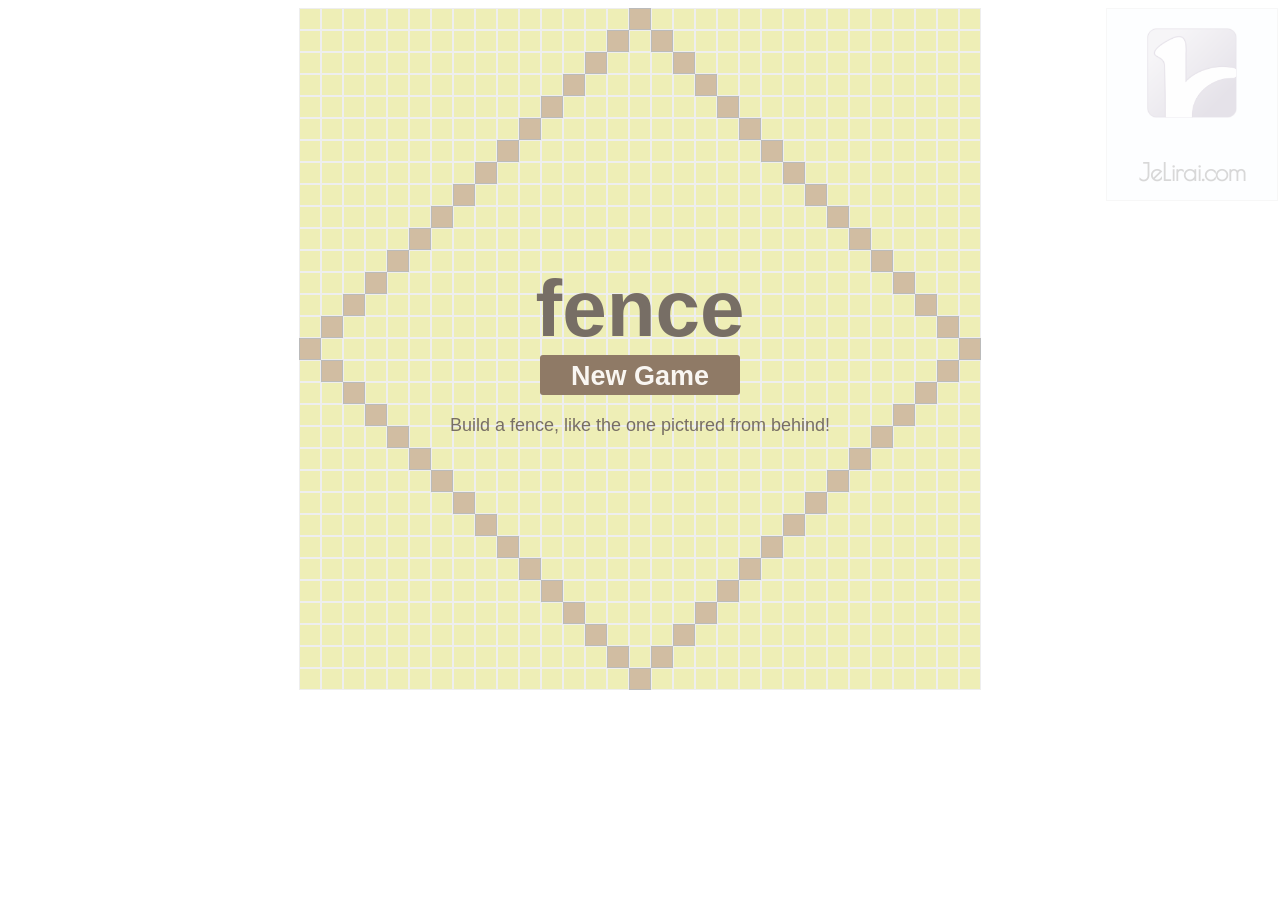
==== fence/index.html @ e88d5cb5 "analytics" ====
<!DOCTYPE html PUBLIC>
<html>
<head>
    <meta charset="utf-8">
    <link rel="shortcut icon" href="favicon.ico">
    <script type="text/javascript" src="jquery/1.10.2/jquery-1.10.2.min.js" ></script>
	<title>fence</title>
</head>
<body>
	<style type="text/css">
		.hide {
			display: none;
		}
		.content {
			margin: 0 auto;
			display: table;

		}
		.clear {
			clear: both;
		}
		.you-win,
		.hello-div {
			background-color: rgba(204, 204, 204, 0.34);
			height: 100%;
			position: absolute;
			z-index: 2;
			width: 100%;
		}
		.you-win {
		}
			.you-win .start-button,
			.hello-div .start-button {
				font-weight: bold;
				background: #8f7a66;
				border-radius: 3px;
				padding: 0 20px;
				text-decoration: none;
				color: #f9f6f2;
				height: 40px;
				line-height: 42px;
				cursor: pointer;
				display: block;
				text-align: center;
				font-family: "Clear Sans", "Helvetica Neue", Arial, sans-serif;
				font-size: 27px;
				width: 160px;
				margin: 0 auto;
			}
			

			.you-win h1,
			.hello-div h1 {
				color: #776e65;
				font-family: "Clear Sans", "Helvetica Neue", Arial, sans-serif;
				font-size: 80px;
				font-weight: bold;
				margin: 0 auto;
				display: table;
				margin-top: 255px;
			}
			.you-win h1{
				color: #FFFFFF;
			}
			.hello-div span {
				margin: 0 auto;
				display: table;
				color: #776e65;
				font-family: "Clear Sans", "Helvetica Neue", Arial, sans-serif;
				font-size: 18px;
				line-height: 60px;
			}

		.you-win {
			background-color: rgba(71, 248, 85, 0.52);
		}
		.box-items {
			position: relative;
		}

			.box-items .item {
				cursor: pointer;
				float: left;
				width: 20px;
				height: 20px;
				background-color: #ffa;
				border-style: solid;
				border-width: 1px;
				border-color: #fff;  
			}
			
			.box-items .item.active {
				background-color: #d2b48c;
			}
			.box-items .item:hover {
				background-color: #c7b139;
			}
			.box-items .item.cloture {
				border-color: #B1B1B1;  
			}
			.box-items .item.cloture-hover {
				border-color: #000;  
			}
	</style>
	<style type="text/css">
		@font-face {
			font-family: PoiretOne;
			src: url(PoiretOne-Regular.ttf);
		}

		.clear {
			clear: both;
		}
		.jelirai {
			background-color: #F5F9FF;
			padding-top: 19px;
			border-style: solid;
			border-width: 1px;
			border-color: #ccc;
			cursor: pointer !important;
			position: absolute;
			z-index: 3;
			right: 2px;
			width: 170px;
			opacity: 0.15;
		}
		.jelirai:hover {
			opacity: 1;
			border-style: solid;
			border-width: 1px;
			border-color: #003153; 
		}
			.jelirai a {
				text-decoration: none;
			}
			.jelirai div {
				text-align: center;
			}
				.jelirai .img-preview img{
					max-width: 90px;
				}
			.jelirai .description {
				cursor: pointer !important;
				text-align: center;
				font-family:PoiretOne;
				color: #4a4a65;
			}

				.jelirai .description label{
					cursor: pointer !important;
					color: #4a4a65;
					font-size: 28px;
					margin-top: 52px;
					display: block;
				}
			.jelirai h2 {
				cursor: pointer !important;
				color: #000;
				margin-top: 40px;
				margin-bottom: 14px;
				font-family:PoiretOne;
			}
	</style>
	<script>
	  (function(i,s,o,g,r,a,m){i['GoogleAnalyticsObject']=r;i[r]=i[r]||function(){
	  (i[r].q=i[r].q||[]).push(arguments)},i[r].l=1*new Date();a=s.createElement(o),
	  m=s.getElementsByTagName(o)[0];a.async=1;a.src=g;m.parentNode.insertBefore(a,m)
	  })(window,document,'script','//www.google-analytics.com/analytics.js','ga');

	  ga('create', 'UA-49970290-1', 'amikonst.github.io');
	  ga('send', 'pageview');

	</script>
	<script type="text/javascript">
		$( document ).ready(function() {
			for (k=0; k<31; k++) {
				for (kk=0; kk<31; kk++) {
					if ((kk+k == 15)|| ( (k-1== kk%16)&&(kk>15))|| ( (kk-1== k%16)&&(k>15) )|| ( (kk%16 + k%16 ==13)&&(k>15) &&(kk>15))) {
						$(".box-items").append("<span class='item cloture active' id=" + k +"_" + kk + "><span>");
					} else {
						$(".box-items").append("<span class='item' id=" + k +"_" + kk + "><span>");
					}
				};
				$(".box-items").append("<div class='clear'><div>");
			};
			$( ".box-items .item" ).click(function() {
				$(this).toggleClass('active');

				var arr = $(this).attr('id').split("_");
				if (arr[0] > 0) {$('.box-items #' + (parseInt(arr[0])-1)  + '_' + arr[1]).toggleClass('active');}
				if (arr[0] < 31) {$('.box-items #' + (parseInt(arr[0]) +1)  + '_' + arr[1]).toggleClass('active');}
				if (arr[1] > 0) {$('.box-items #' + arr[0] + '_' + (parseInt(arr[1])-1) ).toggleClass('active');}
				if (arr[1] < 31) {$('.box-items #' + arr[0] + '_' + (parseInt(arr[1])+1)) .toggleClass('active');}


				var flag = true;

				for (k=0; k<31; k++) {
					for (kk=0; kk<31; kk++) {
					if ((kk+k == 15)|| ( (k-1== kk%16)&&(kk>15))|| ( (kk-1== k%16)&&(k>15) )|| ( (kk%16 + k%16 ==13)&&(k>15) &&(kk>15))) {
						if (!$(".box-items #" + k +"_" + kk).hasClass('active')){
							flag=false;
						};
					}
				};
				$(".box-items").append("<div class='clear'><div>");
			};

				if ((flag)&&($('.box-items .item.active').length == 60)){
					$('.you-win').fadeIn();
				}


			});
			$('.box-items .item').hover(function() {
				// var arr = $(this).attr('id').split("_");
				// $('.box-items .item').removeClass('cloture-hover');
				// if (arr[0] > 0) {$('.box-items #' + (parseInt(arr[0])-1)  + '_' + arr[1]).addClass('cloture-hover');}
				// if (arr[0] < 31) {$('.box-items #' + (parseInt(arr[0]) +1)  + '_' + arr[1]).addClass('cloture-hover');}
				// if (arr[1] > 0) {$('.box-items #' + arr[0] + '_' + (parseInt(arr[1])-1) ).addClass('cloture-hover');}
				// if (arr[1] < 31) {$('.box-items #' + arr[0] + '_' + (parseInt(arr[1])+1)) .addClass('cloture-hover');}
				// console.log($(this))
			})


		});



	</script>



	<div class="content">

		<div class="jelirai">
			<a target="_blank" href="http://jelirai.com/#fence">
				<div class="img-preview">
					<img alt="jelirai.com - литературный микроблог со свободной публикацией" src="favicon-jelirai.ico">
				</div>
				<div class="clear"></div>
				<div>
					<h2>JeLirai.com</h2>
				</div>
			</a>
		</div>

		<div class="box-items ">
		<div class="hello-div ">
			<h1>fence</h1>
			<a href="javascript:;" class="start-button" onclick="$('.box-items .item').removeClass('active');$('.hello-div').fadeOut();">New Game</a>

			<span>Build a fence, like the one pictured from behind!</span>
		</div>
		<div class="you-win hide">
			<h1>You win!</h1>
			<a href="javascript:;" class="start-button" onclick="$('.box-items .item').removeClass('active');$('.you-win').fadeOut();">Try again</a>
		</div>
			
		</div>
		<div class='clear'><div>
	</div>
</body>

</html>
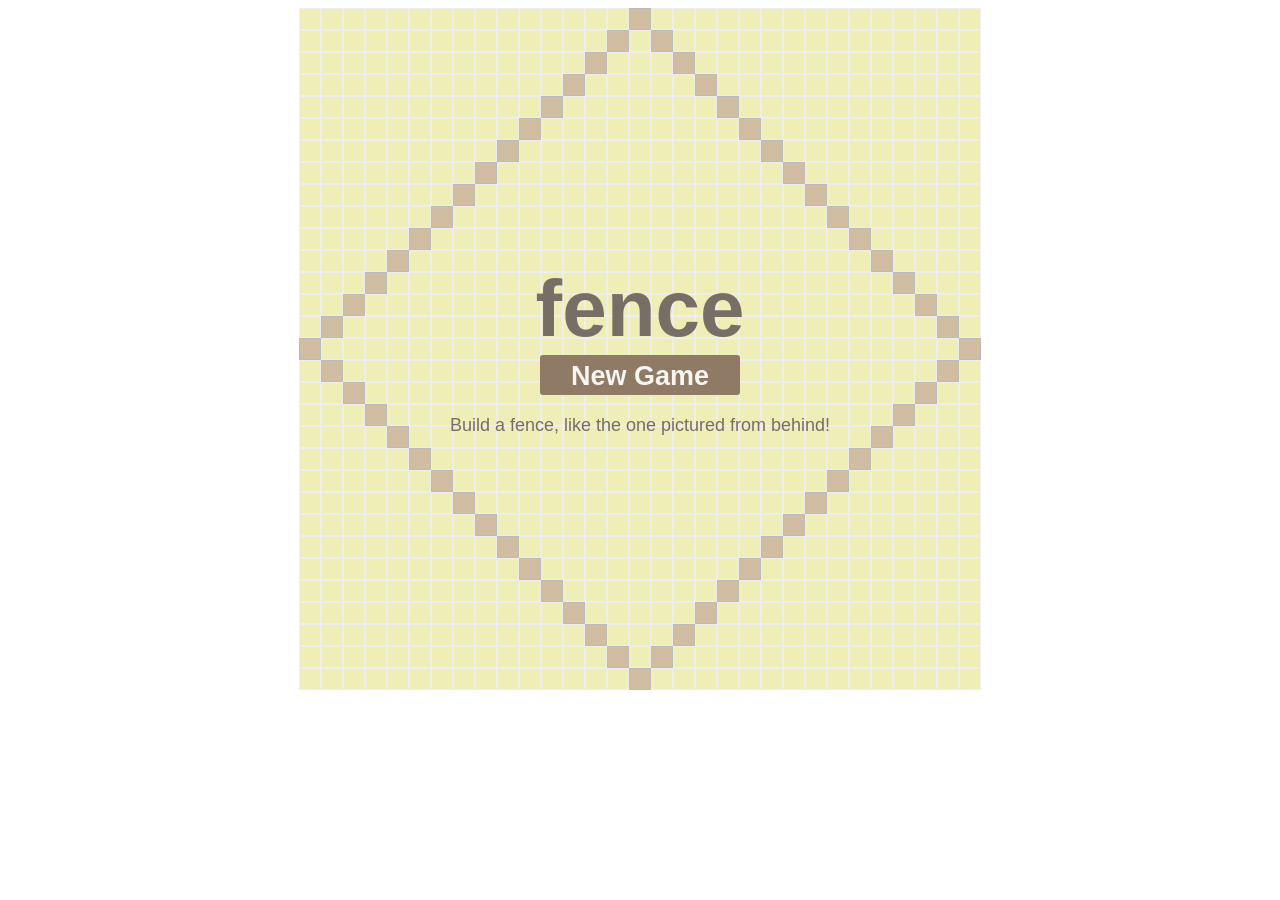
==== commit b26b0c2f: "Скрыл баннер свой)" ====
--- a/fence/index.html
+++ b/fence/index.html
@@ -233,7 +233,7 @@
 
 	<div class="content">
 
-		<div class="jelirai">
+		<div class="jelirai" style="display: none;">
 			<a target="_blank" href="http://jelirai.com/#fence">
 				<div class="img-preview">
 					<img alt="jelirai.com - литературный микроблог со свободной публикацией" src="favicon-jelirai.ico">
@@ -262,4 +262,4 @@
 	</div>
 </body>
 
-</html>+</html>
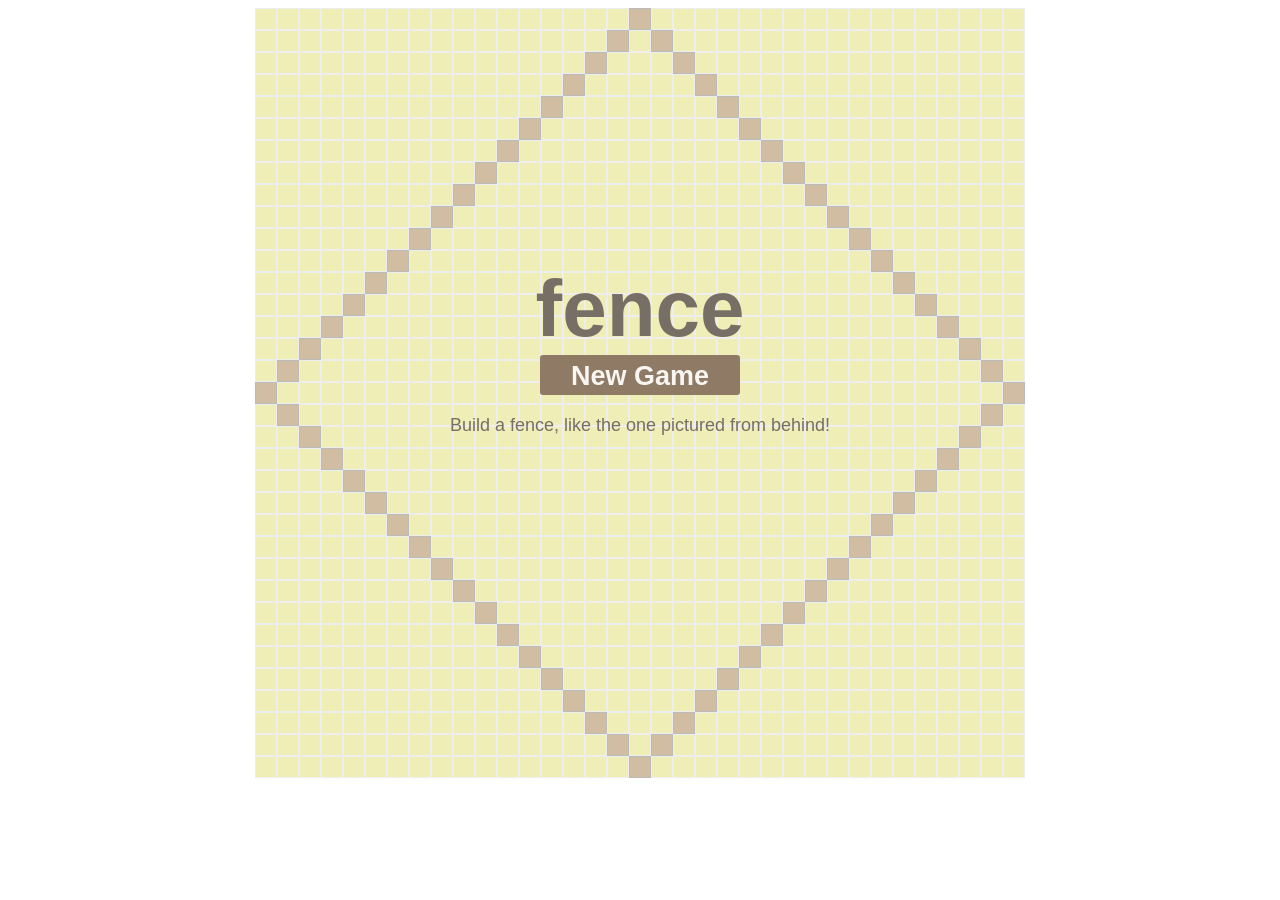
==== commit 029c8448: "Большой рефакторинг" ====
--- a/fence/index.html
+++ b/fence/index.html
@@ -1,265 +1,53 @@
 <!DOCTYPE html PUBLIC>
 <html>
-<head>
-    <meta charset="utf-8">
-    <link rel="shortcut icon" href="favicon.ico">
-    <script type="text/javascript" src="jquery/1.10.2/jquery-1.10.2.min.js" ></script>
-	<title>fence</title>
-</head>
-<body>
-	<style type="text/css">
-		.hide {
-			display: none;
-		}
-		.content {
-			margin: 0 auto;
-			display: table;
+    <head>
+        <meta charset="utf-8" />
+        <link rel="shortcut icon" href="favicon.ico">
+        <link rel="stylesheet" type="text/css" href="style.css">
+        <script type="text/javascript" src="jquery/1.10.2/jquery-1.10.2.min.js" ></script>
+        <title>fence</title>
+    </head>
 
-		}
-		.clear {
-			clear: both;
-		}
-		.you-win,
-		.hello-div {
-			background-color: rgba(204, 204, 204, 0.34);
-			height: 100%;
-			position: absolute;
-			z-index: 2;
-			width: 100%;
-		}
-		.you-win {
-		}
-			.you-win .start-button,
-			.hello-div .start-button {
-				font-weight: bold;
-				background: #8f7a66;
-				border-radius: 3px;
-				padding: 0 20px;
-				text-decoration: none;
-				color: #f9f6f2;
-				height: 40px;
-				line-height: 42px;
-				cursor: pointer;
-				display: block;
-				text-align: center;
-				font-family: "Clear Sans", "Helvetica Neue", Arial, sans-serif;
-				font-size: 27px;
-				width: 160px;
-				margin: 0 auto;
-			}
-			
+    <body>
+        <!-- GOOGLE ANALYTICS -->
+        <script>
+          (function(i,s,o,g,r,a,m){i['GoogleAnalyticsObject']=r;i[r]=i[r]||function(){
+          (i[r].q=i[r].q||[]).push(arguments)},i[r].l=1*new Date();a=s.createElement(o),
+          m=s.getElementsByTagName(o)[0];a.async=1;a.src=g;m.parentNode.insertBefore(a,m)
+          })(window,document,'script','//www.google-analytics.com/analytics.js','ga');
 
-			.you-win h1,
-			.hello-div h1 {
-				color: #776e65;
-				font-family: "Clear Sans", "Helvetica Neue", Arial, sans-serif;
-				font-size: 80px;
-				font-weight: bold;
-				margin: 0 auto;
-				display: table;
-				margin-top: 255px;
-			}
-			.you-win h1{
-				color: #FFFFFF;
-			}
-			.hello-div span {
-				margin: 0 auto;
-				display: table;
-				color: #776e65;
-				font-family: "Clear Sans", "Helvetica Neue", Arial, sans-serif;
-				font-size: 18px;
-				line-height: 60px;
-			}
+          ga('create', 'UA-49970290-1', 'amikonst.github.io');
+          ga('send', 'pageview');
+        </script>
+        <!-- / -->
 
-		.you-win {
-			background-color: rgba(71, 248, 85, 0.52);
-		}
-		.box-items {
-			position: relative;
-		}
+        <!-- POUR CETTE PAGE -->
+        <script src="fence.js" type="text/javascript" charset="utf-8"></script>
+        <!-- / -->
 
-			.box-items .item {
-				cursor: pointer;
-				float: left;
-				width: 20px;
-				height: 20px;
-				background-color: #ffa;
-				border-style: solid;
-				border-width: 1px;
-				border-color: #fff;  
-			}
-			
-			.box-items .item.active {
-				background-color: #d2b48c;
-			}
-			.box-items .item:hover {
-				background-color: #c7b139;
-			}
-			.box-items .item.cloture {
-				border-color: #B1B1B1;  
-			}
-			.box-items .item.cloture-hover {
-				border-color: #000;  
-			}
-	</style>
-	<style type="text/css">
-		@font-face {
-			font-family: PoiretOne;
-			src: url(PoiretOne-Regular.ttf);
-		}
+        <div class="content">
+            <div class="box-items">
+                <div class="hello-div ">
+                    <h1>fence</h1>
+                    <a href="javascript:;" class="start-button">New Game</a>
+                    <span>Build a fence, like the one pictured from behind!</span>
+                </div>
 
-		.clear {
-			clear: both;
-		}
-		.jelirai {
-			background-color: #F5F9FF;
-			padding-top: 19px;
-			border-style: solid;
-			border-width: 1px;
-			border-color: #ccc;
-			cursor: pointer !important;
-			position: absolute;
-			z-index: 3;
-			right: 2px;
-			width: 170px;
-			opacity: 0.15;
-		}
-		.jelirai:hover {
-			opacity: 1;
-			border-style: solid;
-			border-width: 1px;
-			border-color: #003153; 
-		}
-			.jelirai a {
-				text-decoration: none;
-			}
-			.jelirai div {
-				text-align: center;
-			}
-				.jelirai .img-preview img{
-					max-width: 90px;
-				}
-			.jelirai .description {
-				cursor: pointer !important;
-				text-align: center;
-				font-family:PoiretOne;
-				color: #4a4a65;
-			}
+                <div class="you-win hide">
+                    <h1>You win!</h1>
+                    <a href="javascript:;" class="start-button">Try again</a>
+                </div>
 
-				.jelirai .description label{
-					cursor: pointer !important;
-					color: #4a4a65;
-					font-size: 28px;
-					margin-top: 52px;
-					display: block;
-				}
-			.jelirai h2 {
-				cursor: pointer !important;
-				color: #000;
-				margin-top: 40px;
-				margin-bottom: 14px;
-				font-family:PoiretOne;
-			}
-	</style>
-	<script>
-	  (function(i,s,o,g,r,a,m){i['GoogleAnalyticsObject']=r;i[r]=i[r]||function(){
-	  (i[r].q=i[r].q||[]).push(arguments)},i[r].l=1*new Date();a=s.createElement(o),
-	  m=s.getElementsByTagName(o)[0];a.async=1;a.src=g;m.parentNode.insertBefore(a,m)
-	  })(window,document,'script','//www.google-analytics.com/analytics.js','ga');
-
-	  ga('create', 'UA-49970290-1', 'amikonst.github.io');
-	  ga('send', 'pageview');
-
-	</script>
-	<script type="text/javascript">
-		$( document ).ready(function() {
-			for (k=0; k<31; k++) {
-				for (kk=0; kk<31; kk++) {
-					if ((kk+k == 15)|| ( (k-1== kk%16)&&(kk>15))|| ( (kk-1== k%16)&&(k>15) )|| ( (kk%16 + k%16 ==13)&&(k>15) &&(kk>15))) {
-						$(".box-items").append("<span class='item cloture active' id=" + k +"_" + kk + "><span>");
-					} else {
-						$(".box-items").append("<span class='item' id=" + k +"_" + kk + "><span>");
-					}
-				};
-				$(".box-items").append("<div class='clear'><div>");
-			};
-			$( ".box-items .item" ).click(function() {
-				$(this).toggleClass('active');
-
-				var arr = $(this).attr('id').split("_");
-				if (arr[0] > 0) {$('.box-items #' + (parseInt(arr[0])-1)  + '_' + arr[1]).toggleClass('active');}
-				if (arr[0] < 31) {$('.box-items #' + (parseInt(arr[0]) +1)  + '_' + arr[1]).toggleClass('active');}
-				if (arr[1] > 0) {$('.box-items #' + arr[0] + '_' + (parseInt(arr[1])-1) ).toggleClass('active');}
-				if (arr[1] < 31) {$('.box-items #' + arr[0] + '_' + (parseInt(arr[1])+1)) .toggleClass('active');}
-
-
-				var flag = true;
-
-				for (k=0; k<31; k++) {
-					for (kk=0; kk<31; kk++) {
-					if ((kk+k == 15)|| ( (k-1== kk%16)&&(kk>15))|| ( (kk-1== k%16)&&(k>15) )|| ( (kk%16 + k%16 ==13)&&(k>15) &&(kk>15))) {
-						if (!$(".box-items #" + k +"_" + kk).hasClass('active')){
-							flag=false;
-						};
-					}
-				};
-				$(".box-items").append("<div class='clear'><div>");
-			};
-
-				if ((flag)&&($('.box-items .item.active').length == 60)){
-					$('.you-win').fadeIn();
-				}
-
-
-			});
-			$('.box-items .item').hover(function() {
-				// var arr = $(this).attr('id').split("_");
-				// $('.box-items .item').removeClass('cloture-hover');
-				// if (arr[0] > 0) {$('.box-items #' + (parseInt(arr[0])-1)  + '_' + arr[1]).addClass('cloture-hover');}
-				// if (arr[0] < 31) {$('.box-items #' + (parseInt(arr[0]) +1)  + '_' + arr[1]).addClass('cloture-hover');}
-				// if (arr[1] > 0) {$('.box-items #' + arr[0] + '_' + (parseInt(arr[1])-1) ).addClass('cloture-hover');}
-				// if (arr[1] < 31) {$('.box-items #' + arr[0] + '_' + (parseInt(arr[1])+1)) .addClass('cloture-hover');}
-				// console.log($(this))
-			})
-
-
-		});
-
-
-
-	</script>
-
-
-
-	<div class="content">
-
-		<div class="jelirai" style="display: none;">
-			<a target="_blank" href="http://jelirai.com/#fence">
-				<div class="img-preview">
-					<img alt="jelirai.com - литературный микроблог со свободной публикацией" src="favicon-jelirai.ico">
-				</div>
-				<div class="clear"></div>
-				<div>
-					<h2>JeLirai.com</h2>
-				</div>
-			</a>
-		</div>
-
-		<div class="box-items ">
-		<div class="hello-div ">
-			<h1>fence</h1>
-			<a href="javascript:;" class="start-button" onclick="$('.box-items .item').removeClass('active');$('.hello-div').fadeOut();">New Game</a>
-
-			<span>Build a fence, like the one pictured from behind!</span>
-		</div>
-		<div class="you-win hide">
-			<h1>You win!</h1>
-			<a href="javascript:;" class="start-button" onclick="$('.box-items .item').removeClass('active');$('.you-win').fadeOut();">Try again</a>
-		</div>
-			
-		</div>
-		<div class='clear'><div>
-	</div>
-</body>
-
+                <div class="line-container"></div>
+                
+            </div>
+            <div class='clear'><div>
+            
+            <div 
+                class="pluso" 
+                data-background="#ebebeb" 
+                data-options="big,square,line,horizontal,counter,theme=04" 
+                data-services="vkontakte,facebook,twitter,google,odnoklassniki"></div>
+        </div>
+    </body>
 </html>
--- a/fence/style.css
+++ b/fence/style.css
@@ -0,0 +1,96 @@
+.hide {
+  display: none;
+}
+.content {
+  margin: 0 auto;
+  display: table;
+}
+.clear {
+  clear: both;
+}
+.you-win,
+.hello-div {
+  background-color: rgba(204, 204, 204, 0.34);
+  height: 100%;
+  position: absolute;
+  z-index: 2;
+  width: 100%;
+}
+.you-win .start-button,
+.hello-div .start-button {
+  font-weight: bold;
+  background: #8f7a66;
+  border-radius: 3px;
+  padding: 0 20px;
+  text-decoration: none;
+  color: #f9f6f2;
+  height: 40px;
+  line-height: 42px;
+  cursor: pointer;
+  display: block;
+  text-align: center;
+  font-family: "Clear Sans", "Helvetica Neue", Arial, sans-serif;
+  font-size: 27px;
+  width: 160px;
+  margin: 0 auto;
+}
+.you-win h1,
+.hello-div h1 {
+  color: #776e65;
+  font-family: "Clear Sans", "Helvetica Neue", Arial, sans-serif;
+  font-size: 80px;
+  font-weight: bold;
+  margin: 0 auto;
+  display: table;
+  margin-top: 255px;
+}
+.you-win h1 {
+  color: #FFFFFF;
+}
+.hello-div span {
+  margin: 0 auto;
+  display: table;
+  color: #776e65;
+  font-family: "Clear Sans", "Helvetica Neue", Arial, sans-serif;
+  font-size: 18px;
+  line-height: 60px;
+}
+.you-win {
+  background-color: rgba(71, 248, 85, 0.52);
+}
+.box-items {
+  position: relative;
+}
+.box-items .item {
+  cursor: pointer;
+  float: left;
+  width: 20px;
+  height: 20px;
+  background-color: #ffa;
+  border-style: solid;
+  border-width: 1px;
+  border-color: #fff;
+}
+.box-items .item:hover {
+  background-color: #c7b139;
+}
+.box-items .item.cloture {
+  border-color: #B1B1B1;
+  background-color: #F9F1F1;
+}
+.box-items .item.active {
+  background-color: #d2b48c;
+}
+.box-items .item.cloture-hover {
+  box-shadow: inset 0px 0px 15px -5px;
+}
+@font-face {
+  font-family: PoiretOne;
+  src: url(PoiretOne-Regular.ttf);
+}
+.clear {
+  clear: both;
+}
+.line {
+  height: 22px;
+}
